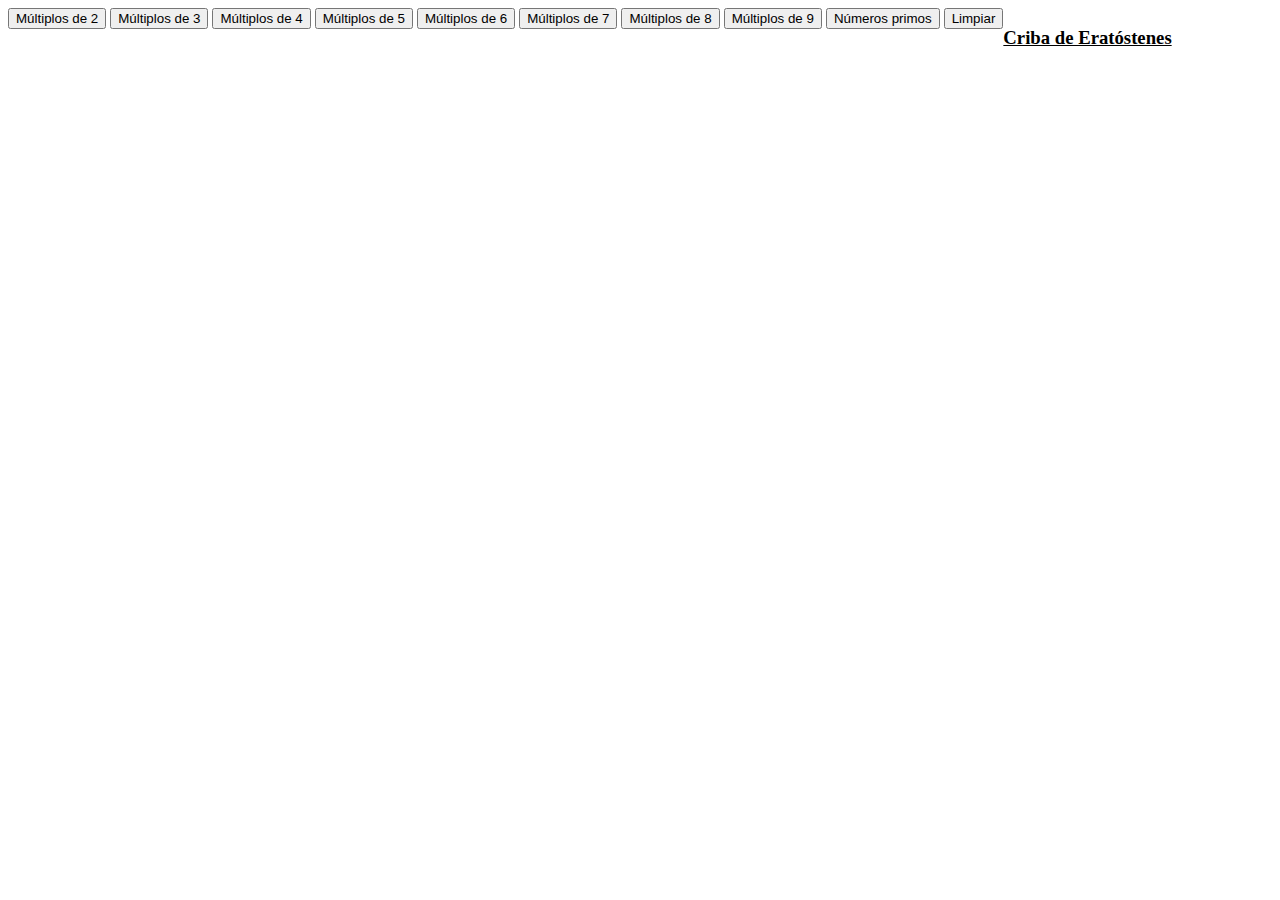
==== ejercicio5.html @ 770bbadd "Add files via upload" ====
<!DOCTYPE html>

<html lang="lang">

<head>
   
		<title>Criba de Erast&oacute;stenes</title>

 	<meta charset="UTF-8">
    <meta name="viewport" content="width=device-width, initial-scale=1.0">
    <meta http-equiv="X-UA-Compatible" content="ie=edge">

    <link rel="stylesheet" href="bootstrap.min.css">
    <link rel="stylesheet" href="estilo.css">

</head>



<body>
   
    <div>
        <div style="float:left" class="izquierda">
            <button id="btn1" type="button" class="celda">M&uacute;ltiplos de 2</button>
            <button id="btn2" type="button" class="celda">M&uacute;ltiplos de 3</button>
            <button id="btn3" type="button" class="celda">M&uacute;ltiplos de 4</button>
            <button id="btn4" type="button" class="celda">M&uacute;ltiplos de 5</button>
            <button id="btn5" type="button" class="celda">M&uacute;ltiplos de 6</button>
            <button id="btn6" type="button" class="celda">M&uacute;ltiplos de 7</button>
            <button id="btn7" type="button" class="celda">M&uacute;ltiplos de 8</button>
            <button id="btn8" type="button" class="celda">M&uacute;ltiplos de 9</button>
            <button id="btnprimos" type="button" class="celda">N&uacute;meros primos</button>
            <button id="btnlimpiar" type="button" class="celda">Limpiar</button>
        </div>
        <div id="cboton" style="float:left" class="derecha">
            <h3><b><u>Criba de Erat&oacute;stenes</u></b></h3>
        </div>
    </div>
    

    <script src="jav5.js"></script>
</body>
</html>
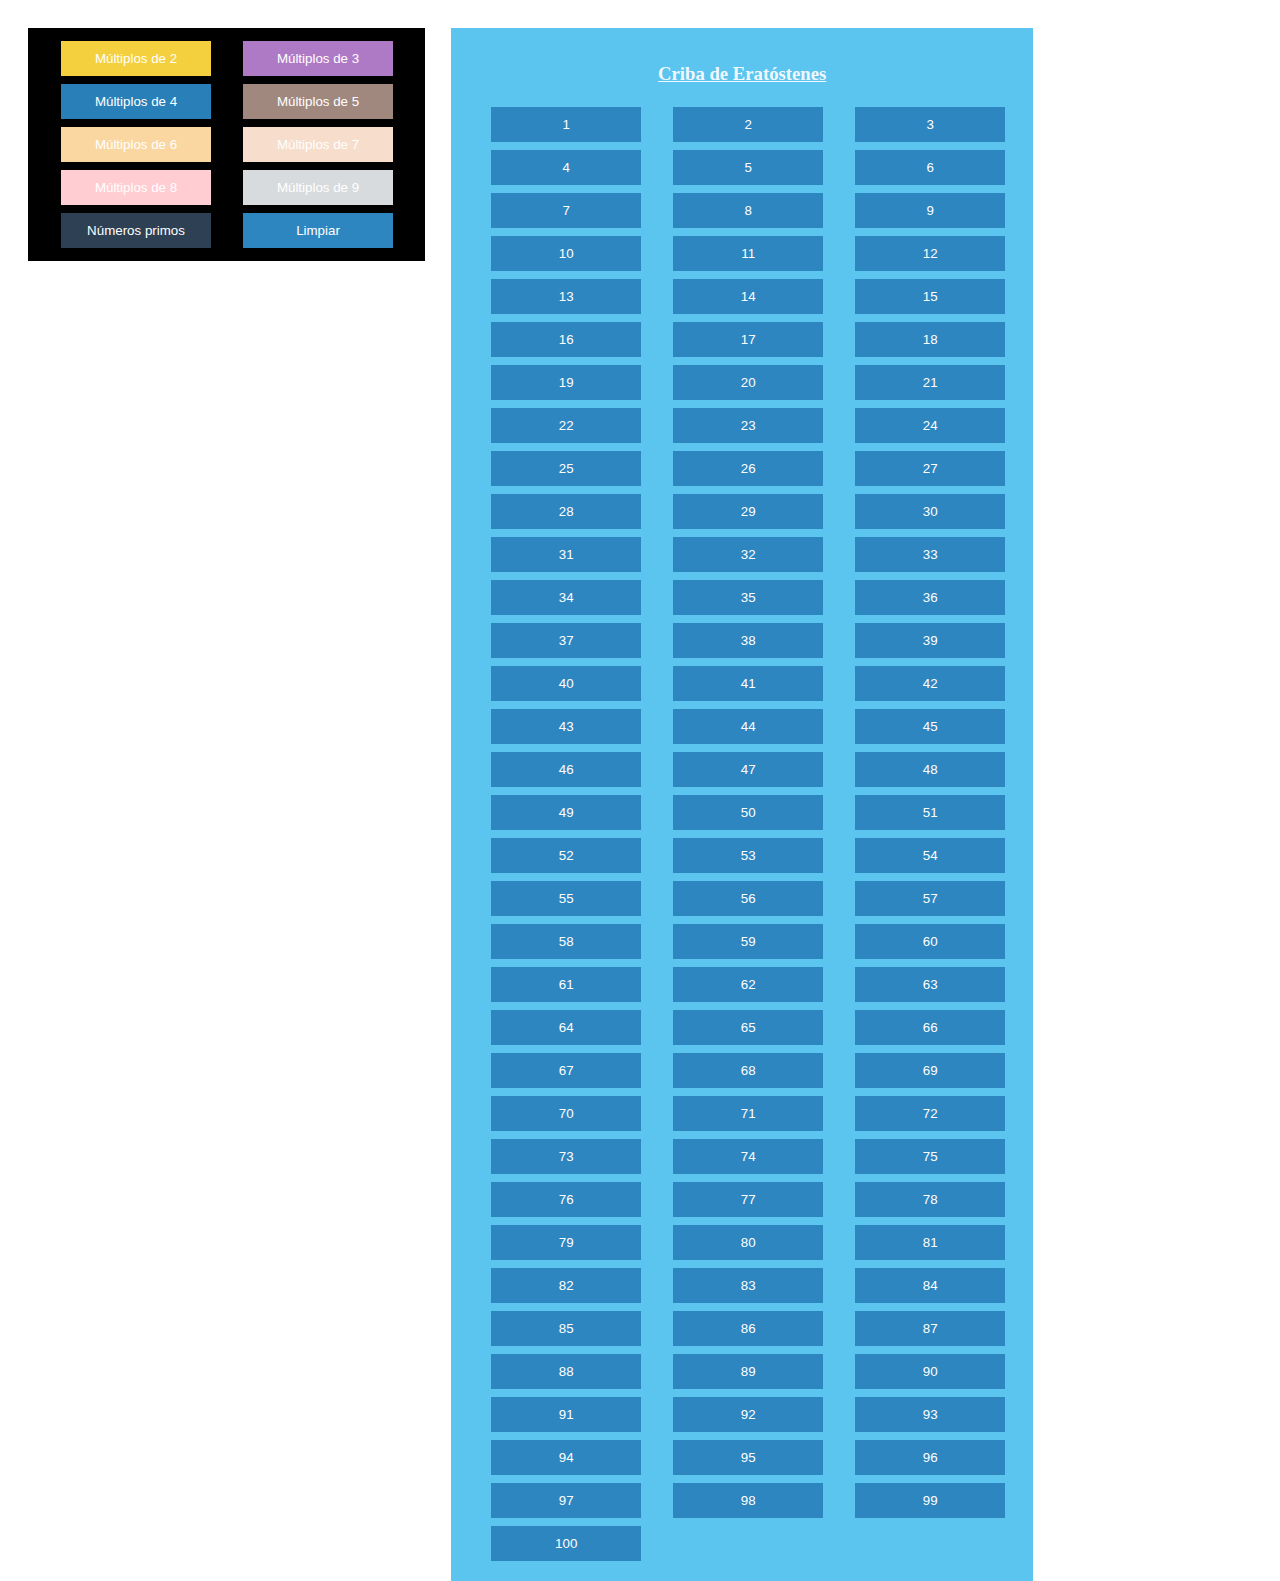
==== commit 2c156977: "Add files via upload" ====
--- a/ejercicio5.html
+++ b/ejercicio5.html
@@ -32,12 +32,116 @@
             <button id="btnprimos" type="button" class="celda">N&uacute;meros primos</button>
             <button id="btnlimpiar" type="button" class="celda">Limpiar</button>
         </div>
+
         <div id="cboton" style="float:left" class="derecha">
             <h3><b><u>Criba de Erat&oacute;stenes</u></b></h3>
+
+    <input id="button_1" type="button" value="1" class="celda">
+    <input id="button_2" type="button" value="2" class="celda">
+    <input id="button_3" type="button" value="3" class="celda">
+    <input id="button_4" type="button" value="4" class="celda">
+    <input id="button_5" type="button" value="5" class="celda">
+    <input id="button_6" type="button" value="6" class="celda">
+    <input id="button_7" type="button" value="7" class="celda">
+    <input id="button_8" type="button" value="8" class="celda">
+    <input id="button_9" type="button" value="9" class="celda">
+    <input id="button_10" type="button" value="10" class="celda">
+    <input id="button_11" type="button" value="11" class="celda">
+    <input id="button_12" type="button" value="12" class="celda">
+    <input id="button_13" type="button" value="13" class="celda">
+    <input id="button_14" type="button" value="14" class="celda">
+    <input id="button_15" type="button" value="15" class="celda">
+    <input id="button_16" type="button" value="16" class="celda">
+    <input id="button_17" type="button" value="17" class="celda">
+    <input id="button_18" type="button" value="18" class="celda">
+    <input id="button_19" type="button" value="19" class="celda">
+    <input id="button_20" type="button" value="20" class="celda">
+    <input id="button_21" type="button" value="21" class="celda">
+    <input id="button_22" type="button" value="22" class="celda">
+    <input id="button_23" type="button" value="23" class="celda">
+    <input id="button_24" type="button" value="24" class="celda">
+    <input id="button_25" type="button" value="25" class="celda">
+    <input id="button_26" type="button" value="26" class="celda">
+    <input id="button_27" type="button" value="27" class="celda">
+    <input id="button_28" type="button" value="28" class="celda">
+    <input id="button_29" type="button" value="29" class="celda">
+    <input id="button_30" type="button" value="30" class="celda">
+    <input id="button_31" type="button" value="31" class="celda">
+    <input id="button_32" type="button" value="32" class="celda">
+    <input id="button_33" type="button" value="33" class="celda">
+    <input id="button_34" type="button" value="34" class="celda">
+    <input id="button_35" type="button" value="35" class="celda">
+    <input id="button_36" type="button" value="36" class="celda">
+    <input id="button_37" type="button" value="37" class="celda">
+    <input id="button_38" type="button" value="38" class="celda">
+    <input id="button_39" type="button" value="39" class="celda">
+    <input id="button_40" type="button" value="40" class="celda">
+    <input id="button_41" type="button" value="41" class="celda">
+    <input id="button_42" type="button" value="42" class="celda">
+    <input id="button_43" type="button" value="43" class="celda">
+    <input id="button_44" type="button" value="44" class="celda">
+    <input id="button_45" type="button" value="45" class="celda">
+    <input id="button_46" type="button" value="46" class="celda">
+    <input id="button_47" type="button" value="47" class="celda">
+    <input id="button_48" type="button" value="48" class="celda">
+    <input id="button_49" type="button" value="49" class="celda">
+    <input id="button_50" type="button" value="50" class="celda">
+    <input id="button_51" type="button" value="51" class="celda">
+    <input id="button_52" type="button" value="52" class="celda">
+    <input id="button_53" type="button" value="53" class="celda">
+    <input id="button_54" type="button" value="54" class="celda">
+    <input id="button_55" type="button" value="55" class="celda">
+    <input id="button_56" type="button" value="56" class="celda">
+    <input id="button_57" type="button" value="57" class="celda">
+    <input id="button_58" type="button" value="58" class="celda">
+    <input id="button_59" type="button" value="59" class="celda">
+    <input id="button_60" type="button" value="60" class="celda">
+    <input id="button_61" type="button" value="61" class="celda">
+    <input id="button_62" type="button" value="62" class="celda">
+    <input id="button_63" type="button" value="63" class="celda">
+    <input id="button_64" type="button" value="64" class="celda">
+    <input id="button_65" type="button" value="65" class="celda">
+    <input id="button_66" type="button" value="66" class="celda">
+    <input id="button_67" type="button" value="67" class="celda">
+    <input id="button_68" type="button" value="68" class="celda">
+    <input id="button_69" type="button" value="69" class="celda">
+    <input id="button_70" type="button" value="70" class="celda">
+    <input id="button_71" type="button" value="71" class="celda">
+    <input id="button_72" type="button" value="72" class="celda">
+    <input id="button_73" type="button" value="73" class="celda">
+    <input id="button_74" type="button" value="74" class="celda">
+    <input id="button_75" type="button" value="75" class="celda">
+    <input id="button_76" type="button" value="76" class="celda">
+    <input id="button_77" type="button" value="77" class="celda">
+    <input id="button_78" type="button" value="78" class="celda">
+    <input id="button_79" type="button" value="79" class="celda">
+    <input id="button_80" type="button" value="80" class="celda">
+    <input id="button_81" type="button" value="81" class="celda">
+    <input id="button_82" type="button" value="82" class="celda">
+    <input id="button_83" type="button" value="83" class="celda">
+    <input id="button_84" type="button" value="84" class="celda">
+    <input id="button_85" type="button" value="85" class="celda">
+    <input id="button_86" type="button" value="86" class="celda">
+    <input id="button_87" type="button" value="87" class="celda">
+    <input id="button_88" type="button" value="88" class="celda">
+    <input id="button_89" type="button" value="89" class="celda">
+    <input id="button_90" type="button" value="90" class="celda">
+    <input id="button_91" type="button" value="91" class="celda">
+    <input id="button_92" type="button" value="92" class="celda">
+    <input id="button_93" type="button" value="93" class="celda">
+    <input id="button_94" type="button" value="94" class="celda">
+    <input id="button_95" type="button" value="95" class="celda">
+    <input id="button_96" type="button" value="96" class="celda">
+    <input id="button_97" type="button" value="97" class="celda">
+    <input id="button_98" type="button" value="98" class="celda">
+    <input id="button_99" type="button" value="99" class="celda">
+    <input id="button_100" type="button" value="100" class="celda">
+
         </div>
     </div>
-    
 
-    <script src="jav5.js"></script>
+
+
+   <script type="text/javascript" src="jav5.js"></script>
 </body>
 </html>--- a/estilo.css
+++ b/estilo.css
@@ -0,0 +1,45 @@
+div.izquierda{
+	border: 1px solid #000000;
+    width: 30%;
+    display: inline-block;
+    background-color:#000000;
+    padding: 0.5em;
+    margin: 20px;
+}
+div.derecha{
+    margin-top: 20px;
+    width: 550px;
+    display: inline-block;
+    background-color:#5CC5EF;
+    padding: 1em;
+    margin-left: 6px;
+}
+.celda{
+    height: 35px;
+    width: 150px;
+    background-color: #2E86C1;
+    color: #ffffff;
+    border: 0px;
+    text-align: center;
+    margin-top: 0.3em;
+    margin-bottom: 0.3em;
+    margin-right: 0.3em;
+    margin-left: 1.8em;
+}
+h3{
+ color: aliceblue;
+ text-align: center;  
+}
+
+#btn1{background-color: #F4D03F;}
+#btn2{background-color: #AF7AC5;}
+#btn3{background-color: #2980B9;}
+#btn4{background-color: #A1887F;}
+#btn5{background-color: #FAD7A0;}
+#btn6{background-color: #F6DDCC;}
+#btn7{background-color: #FFCDD2;}
+#btn8{background-color: #D7DBDD;}
+#btnprimos{background-color: #2E4053;}
+
+
+
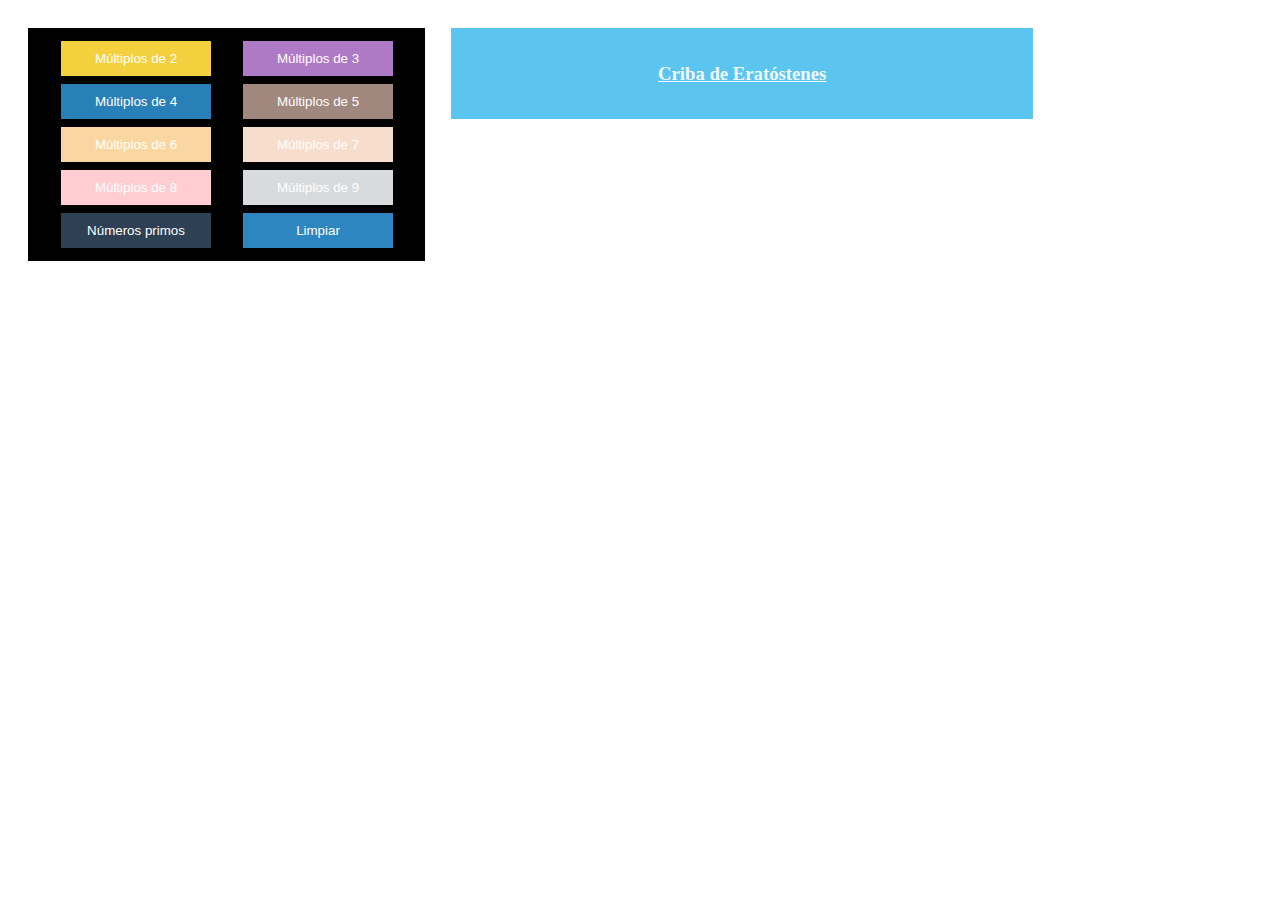
==== commit 6caeafc1: "Update ejercicio5.html" ====
--- a/ejercicio5.html
+++ b/ejercicio5.html
@@ -36,106 +36,7 @@
         <div id="cboton" style="float:left" class="derecha">
             <h3><b><u>Criba de Erat&oacute;stenes</u></b></h3>
 
-    <input id="button_1" type="button" value="1" class="celda">
-    <input id="button_2" type="button" value="2" class="celda">
-    <input id="button_3" type="button" value="3" class="celda">
-    <input id="button_4" type="button" value="4" class="celda">
-    <input id="button_5" type="button" value="5" class="celda">
-    <input id="button_6" type="button" value="6" class="celda">
-    <input id="button_7" type="button" value="7" class="celda">
-    <input id="button_8" type="button" value="8" class="celda">
-    <input id="button_9" type="button" value="9" class="celda">
-    <input id="button_10" type="button" value="10" class="celda">
-    <input id="button_11" type="button" value="11" class="celda">
-    <input id="button_12" type="button" value="12" class="celda">
-    <input id="button_13" type="button" value="13" class="celda">
-    <input id="button_14" type="button" value="14" class="celda">
-    <input id="button_15" type="button" value="15" class="celda">
-    <input id="button_16" type="button" value="16" class="celda">
-    <input id="button_17" type="button" value="17" class="celda">
-    <input id="button_18" type="button" value="18" class="celda">
-    <input id="button_19" type="button" value="19" class="celda">
-    <input id="button_20" type="button" value="20" class="celda">
-    <input id="button_21" type="button" value="21" class="celda">
-    <input id="button_22" type="button" value="22" class="celda">
-    <input id="button_23" type="button" value="23" class="celda">
-    <input id="button_24" type="button" value="24" class="celda">
-    <input id="button_25" type="button" value="25" class="celda">
-    <input id="button_26" type="button" value="26" class="celda">
-    <input id="button_27" type="button" value="27" class="celda">
-    <input id="button_28" type="button" value="28" class="celda">
-    <input id="button_29" type="button" value="29" class="celda">
-    <input id="button_30" type="button" value="30" class="celda">
-    <input id="button_31" type="button" value="31" class="celda">
-    <input id="button_32" type="button" value="32" class="celda">
-    <input id="button_33" type="button" value="33" class="celda">
-    <input id="button_34" type="button" value="34" class="celda">
-    <input id="button_35" type="button" value="35" class="celda">
-    <input id="button_36" type="button" value="36" class="celda">
-    <input id="button_37" type="button" value="37" class="celda">
-    <input id="button_38" type="button" value="38" class="celda">
-    <input id="button_39" type="button" value="39" class="celda">
-    <input id="button_40" type="button" value="40" class="celda">
-    <input id="button_41" type="button" value="41" class="celda">
-    <input id="button_42" type="button" value="42" class="celda">
-    <input id="button_43" type="button" value="43" class="celda">
-    <input id="button_44" type="button" value="44" class="celda">
-    <input id="button_45" type="button" value="45" class="celda">
-    <input id="button_46" type="button" value="46" class="celda">
-    <input id="button_47" type="button" value="47" class="celda">
-    <input id="button_48" type="button" value="48" class="celda">
-    <input id="button_49" type="button" value="49" class="celda">
-    <input id="button_50" type="button" value="50" class="celda">
-    <input id="button_51" type="button" value="51" class="celda">
-    <input id="button_52" type="button" value="52" class="celda">
-    <input id="button_53" type="button" value="53" class="celda">
-    <input id="button_54" type="button" value="54" class="celda">
-    <input id="button_55" type="button" value="55" class="celda">
-    <input id="button_56" type="button" value="56" class="celda">
-    <input id="button_57" type="button" value="57" class="celda">
-    <input id="button_58" type="button" value="58" class="celda">
-    <input id="button_59" type="button" value="59" class="celda">
-    <input id="button_60" type="button" value="60" class="celda">
-    <input id="button_61" type="button" value="61" class="celda">
-    <input id="button_62" type="button" value="62" class="celda">
-    <input id="button_63" type="button" value="63" class="celda">
-    <input id="button_64" type="button" value="64" class="celda">
-    <input id="button_65" type="button" value="65" class="celda">
-    <input id="button_66" type="button" value="66" class="celda">
-    <input id="button_67" type="button" value="67" class="celda">
-    <input id="button_68" type="button" value="68" class="celda">
-    <input id="button_69" type="button" value="69" class="celda">
-    <input id="button_70" type="button" value="70" class="celda">
-    <input id="button_71" type="button" value="71" class="celda">
-    <input id="button_72" type="button" value="72" class="celda">
-    <input id="button_73" type="button" value="73" class="celda">
-    <input id="button_74" type="button" value="74" class="celda">
-    <input id="button_75" type="button" value="75" class="celda">
-    <input id="button_76" type="button" value="76" class="celda">
-    <input id="button_77" type="button" value="77" class="celda">
-    <input id="button_78" type="button" value="78" class="celda">
-    <input id="button_79" type="button" value="79" class="celda">
-    <input id="button_80" type="button" value="80" class="celda">
-    <input id="button_81" type="button" value="81" class="celda">
-    <input id="button_82" type="button" value="82" class="celda">
-    <input id="button_83" type="button" value="83" class="celda">
-    <input id="button_84" type="button" value="84" class="celda">
-    <input id="button_85" type="button" value="85" class="celda">
-    <input id="button_86" type="button" value="86" class="celda">
-    <input id="button_87" type="button" value="87" class="celda">
-    <input id="button_88" type="button" value="88" class="celda">
-    <input id="button_89" type="button" value="89" class="celda">
-    <input id="button_90" type="button" value="90" class="celda">
-    <input id="button_91" type="button" value="91" class="celda">
-    <input id="button_92" type="button" value="92" class="celda">
-    <input id="button_93" type="button" value="93" class="celda">
-    <input id="button_94" type="button" value="94" class="celda">
-    <input id="button_95" type="button" value="95" class="celda">
-    <input id="button_96" type="button" value="96" class="celda">
-    <input id="button_97" type="button" value="97" class="celda">
-    <input id="button_98" type="button" value="98" class="celda">
-    <input id="button_99" type="button" value="99" class="celda">
-    <input id="button_100" type="button" value="100" class="celda">
+   
 
         </div>
     </div>
@@ -144,4 +45,4 @@
 
    <script type="text/javascript" src="jav5.js"></script>
 </body>
-</html>+</html>
